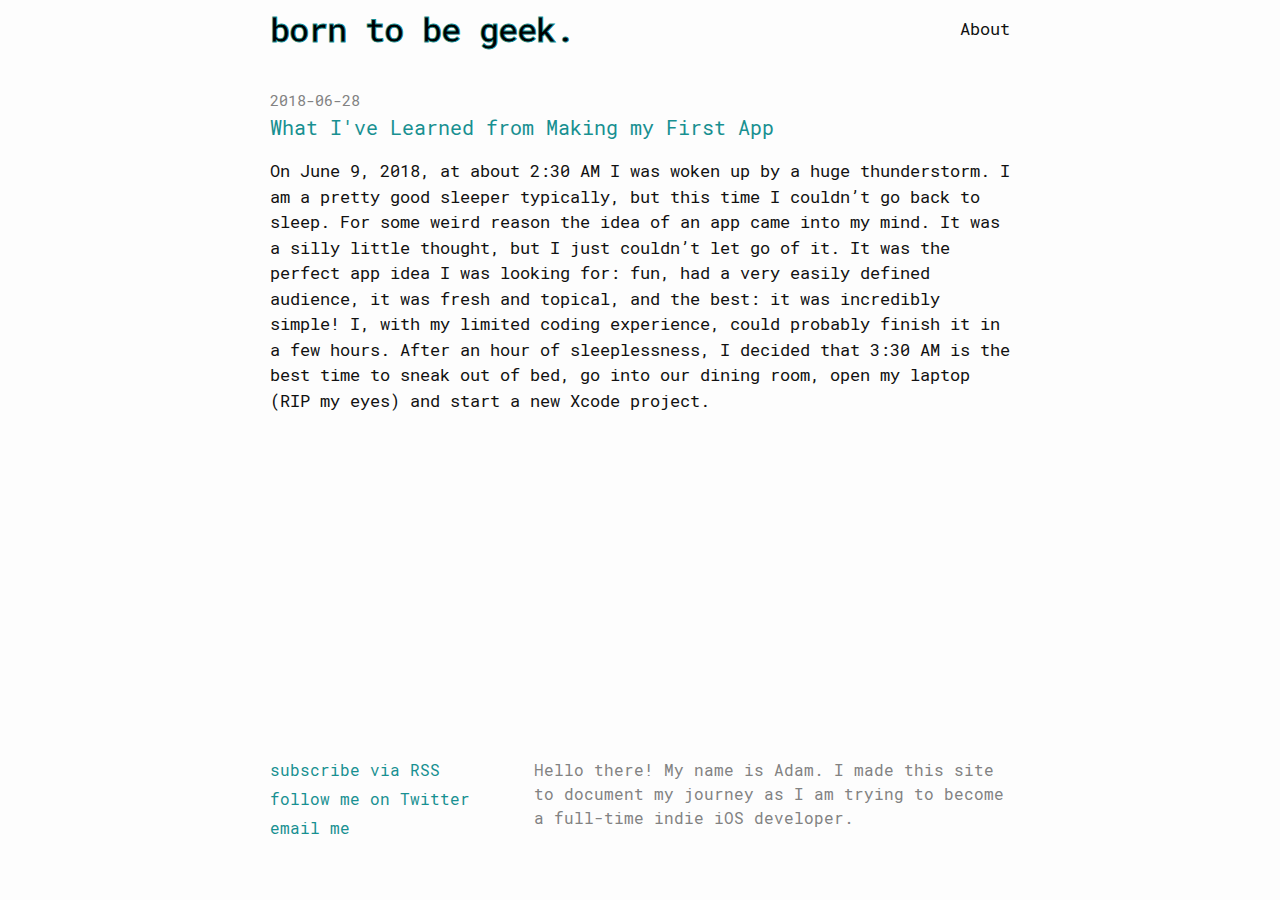
==== index.html @ 53003853 "2018-08-03_12-33" ====
<!DOCTYPE html>
<html lang="en"><head>
  <meta charset="utf-8">
  <meta http-equiv="X-UA-Compatible" content="IE=edge">
  <meta name="viewport" content="width=device-width, initial-scale=1"><!-- Begin Jekyll SEO tag v2.5.0 -->
<title>born to be geek. | Hello there! My name is Adam. I made this site to document my journey as I am trying to become a full-time indie iOS developer.</title>
<meta name="generator" content="Jekyll v3.8.3" />
<meta property="og:title" content="born to be geek." />
<meta property="og:locale" content="en_US" />
<meta name="description" content="Hello there! My name is Adam. I made this site to document my journey as I am trying to become a full-time indie iOS developer." />
<meta property="og:description" content="Hello there! My name is Adam. I made this site to document my journey as I am trying to become a full-time indie iOS developer." />
<link rel="canonical" href="http://localhost:4000/" />
<meta property="og:url" content="http://localhost:4000/" />
<meta property="og:site_name" content="born to be geek." />
<script type="application/ld+json">
{"name":"born to be geek.","description":"Hello there! My name is Adam. I made this site to document my journey as I am trying to become a full-time indie iOS developer.","@type":"WebSite","url":"http://localhost:4000/","headline":"born to be geek.","@context":"http://schema.org"}</script>
<!-- End Jekyll SEO tag -->
<link rel="stylesheet" href="/assets/main.css"><link type="application/atom+xml" rel="alternate" href="http://localhost:4000/feed.xml" title="born to be geek." /><meta name="twitter:card" content="summary_large_image">
  <meta name="twitter:site" content="@born2begeek">
  <meta name="twitter:title" content="">

  
  <meta name="twitter:description"
    content="">
  

  
  <meta name="twitter:image"
    content="/assets/img/geekpagetitle_v2.png">
  
  
  
  <link rel="apple-touch-icon" sizes="180x180" href="/assets/favicon/apple-touch-icon.png">
  <link rel="icon" type="image/png" sizes="32x32" href="/assets/favicon/favicon-32x32.png">
  <link rel="icon" type="image/png" sizes="16x16" href="/assets/favicon/favicon-16x16.png">
  <link rel="manifest" href="/assets/favicon/site.webmanifest">
  <link rel="mask-icon" href="/assets/favicon/safari-pinned-tab.svg" color="#179091">
  <meta name="msapplication-TileColor" content="#179091">
  <meta name="theme-color" content="#ffffff">
</head>
<body><header class="site-header" role="banner">

  <div class="wrapper"><a class="site-title" rel="author" href="/">born to be geek.</a><nav class="site-nav">
        <input type="checkbox" id="nav-trigger" class="nav-trigger" />
        <label for="nav-trigger">
          <span class="menu-icon">
            <svg viewBox="0 0 18 15" width="18px" height="15px">
              <path d="M18,1.484c0,0.82-0.665,1.484-1.484,1.484H1.484C0.665,2.969,0,2.304,0,1.484l0,0C0,0.665,0.665,0,1.484,0 h15.032C17.335,0,18,0.665,18,1.484L18,1.484z M18,7.516C18,8.335,17.335,9,16.516,9H1.484C0.665,9,0,8.335,0,7.516l0,0 c0-0.82,0.665-1.484,1.484-1.484h15.032C17.335,6.031,18,6.696,18,7.516L18,7.516z M18,13.516C18,14.335,17.335,15,16.516,15H1.484 C0.665,15,0,14.335,0,13.516l0,0c0-0.82,0.665-1.483,1.484-1.483h15.032C17.335,12.031,18,12.695,18,13.516L18,13.516z"/>
            </svg>
          </span>
        </label>

        <div class="trigger"><a class="page-link" href="/assets/samplepost/2018-06-28-Name-of-Post.html"></a><a class="page-link" href="/about/">About</a></div>
      </nav></div>
</header>
<main class="page-content" aria-label="Content">
      <div class="wrapper">
        <div class="home">
<ul class="post-list"><li><span class="post-meta">2018-06-28</span>
        <h3>
          <a class="post-link" href="/development/2018/06/28/What-Ive-Learned-from-Making-my-First-App.html">
            What I&#39;ve Learned from Making my First App
          </a>
        </h3><p>On June 9, 2018, at about 2:30 AM I was woken up by a huge thunderstorm. I am a pretty good sleeper typically, but this time I couldn’t go back to sleep. For some weird reason the idea of an app came into my mind. It was a silly little thought, but I just couldn’t let go of it. It was the perfect app idea I was looking for: fun, had a very easily defined audience, it was fresh and topical, and the best: it was incredibly simple! I, with my limited coding experience, could probably finish it in a few hours. After an hour of sleeplessness, I decided that 3:30 AM is the best time to sneak out of bed, go into our dining room, open my laptop (RIP my eyes) and start a new Xcode project.</p>

</li></ul></div>

      </div>
    </main><footer class="site-footer h-card">
  <data class="u-url" href="/"></data>

  <div class="wrapper">

    <div class="footer-col-wrapper">
      <div class="footer-col footer-col-1">
        <ul class="contact-list"><ul class="social-media-list"><li><a href="/feed.xml"><span>subscribe via RSS</span></a></li><li><a href="https://www.twitter.com/born2begeek"><span>follow me on Twitter</span></a></li><li><a class="u-email" href="mailto:adam%40borntobegeek.me"><span>email me</span></a></li></ul></ul>
      </div>

      <div class="footer-col footer-col-2">
        
      </div>

      <div class="footer-col footer-col-3">
        <p>Hello there! My name is Adam. I made this site to document my journey as I am trying to become a full-time indie iOS developer.</p>
      </div>
    </div>

  </div>

</footer>
</body>

</html>
---- assets/main.css ----
@font-face {
  font-family: 'RobotoMono-Regular';
  src: url("/assets/fonts/Roboto_Mono/RobotoMono-Regular.ttf") format("truetype"); }
@font-face {
  font-family: 'RobotoMono-Bold';
  src: url("/assets/fonts/Roboto_Mono/RobotoMono-Bold.ttf") format("truetype"); }
@font-face {
  font-family: 'RobotoMono-Italic';
  src: url("/assets/fonts/Roboto_Mono/RobotoMono-Italic.ttf") format("truetype"); }
@font-face {
  font-family: 'RobotoMono-BoldItalic';
  src: url("/assets/fonts/Roboto_Mono/RobotoMono-BoldItalic.ttf") format("truetype"); }
@font-face {
  font-family: 'RobotoMono-Medium';
  src: url("/assets/fonts/Roboto_Mono/RobotoMono-Medium.ttf") format("truetype"); }
/**
 * Reset some basic elements
 */
body, h1, h2, h3, h4, h5, h6,
p, blockquote, pre, hr,
dl, dd, ol, ul, figure {
  margin: 0;
  padding: 0; }

/**
 * Basic styling
 */
body {
  font: 400 17px/1.5 "RobotoMono-Regular", -apple-system, Helvetica, BlinkMacSystemFont, "Segoe UI", Roboto, Arial, sans-serif, "Apple Color Emoji", "Segoe UI Emoji", "Segoe UI Symbol";
  color: #111;
  background-color: #fdfdfd;
  -webkit-text-size-adjust: 100%;
  -webkit-font-feature-settings: "kern" 1;
  -moz-font-feature-settings: "kern" 1;
  -o-font-feature-settings: "kern" 1;
  font-feature-settings: "kern" 1;
  font-kerning: normal;
  display: flex;
  min-height: 100vh;
  flex-direction: column; }

/**
 * Set `margin-bottom` to maintain vertical rhythm
 */
h1, h2, h3, h4, h5, h6,
p, blockquote, pre,
ul, ol, dl, figure,
.highlight {
  margin-bottom: 15px; }

/**
 * `main` element
 */
main {
  display: block;
  /* Default value of `display` of `main` element is 'inline' in IE 11. */ }

/**
 * Images
 */
img {
  max-width: 100%;
  vertical-align: middle; }

/**
 * Figures
 */
figure > img {
  display: block; }

figcaption {
  font-size: 14.875px; }

/**
 * Lists
 */
ul, ol {
  margin-left: 30px; }

li > ul,
li > ol {
  margin-bottom: 0; }

/**
 * Headings
 */
h1, h2, h3, h4, h5, h6 {
  font-weight: 400; }

/**
 * Links
 */
a {
  color: #189091;
  text-decoration: none; }
  a:visited {
    color: #189091; }
  a:hover {
    color: #111;
    text-decoration: none; }
  .social-media-list a:hover {
    text-decoration: none; }
    .social-media-list a:hover .username {
      text-decoration: none; }

/**
 * Blockquotes
 */
blockquote {
  color: #828282;
  border-left: 4px solid #e8e8e8;
  padding-left: 15px;
  font-size: 19.125px;
  letter-spacing: -1px;
  font-style: italic; }
  blockquote > :last-child {
    margin-bottom: 0; }

/**
 * Code formatting
 */
pre,
code {
  font-size: 15.9375px;
  font-family: 'Roboto Mono', monospace;
  border: 1px solid #e8e8e8;
  border-radius: 3px;
  background-color: #FFFFFF; }

code {
  padding: 1px 5px; }

pre {
  padding: 8px 12px;
  overflow-x: auto; }
  pre > code {
    border: 0;
    padding-right: 0;
    padding-left: 0; }

/**
 * Wrapper
 */
.wrapper {
  max-width: -webkit-calc(800px - (30px * 2));
  max-width: calc(800px - (30px * 2));
  margin-right: auto;
  margin-left: auto;
  padding-right: 30px;
  padding-left: 30px; }
  @media screen and (max-width: 800px) {
    .wrapper {
      max-width: -webkit-calc(800px - (30px));
      max-width: calc(800px - (30px));
      padding-right: 15px;
      padding-left: 15px; } }

/**
 * Clearfix
 */
.wrapper:after, .footer-col-wrapper:after {
  content: "";
  display: table;
  clear: both; }

/**
 * Icons
 */
.svg-icon {
  width: 16px;
  height: 16px;
  display: inline-block;
  fill: #828282;
  padding-right: 5px;
  vertical-align: text-top; }

.social-media-list li + li {
  padding-top: 5px; }

/**
 * Tables
 */
table {
  margin-bottom: 30px;
  width: 100%;
  text-align: left;
  color: #3f3f3f;
  border-collapse: collapse;
  border: 1px solid #e8e8e8; }
  table tr:nth-child(even) {
    background-color: #f7f7f7; }
  table th, table td {
    padding: 10px 15px; }
  table th {
    background-color: #f0f0f0;
    border: 1px solid #dedede;
    border-bottom-color: #c9c9c9; }
  table td {
    border: 1px solid #e8e8e8; }

/**
 * Site header
 */
.site-header {
  min-height: 55.95px;
  position: relative; }

.site-title {
  color: #111;
  -webkit-text-fill-color: black;
  /* Will override color (regardless of order) */
  -webkit-text-stroke-width: 0.8px;
  -webkit-text-stroke-color: #189091;
  font-family: 'RobotoMono-Medium', monospace;
  font-size: 34px;
  font-weight: 400;
  line-height: 57.375px;
  letter-spacing: -1px;
  margin-bottom: 0;
  float: left; }
  .site-title, .site-title:visited {
    color: #424242; }

.site-nav {
  float: right;
  line-height: 57.375px; }
  .site-nav .nav-trigger {
    display: none; }
  .site-nav .menu-icon {
    display: none; }
  .site-nav .page-link {
    color: #111;
    line-height: 1.5; }
    .site-nav .page-link:not(:last-child) {
      margin-right: 20px; }
  @media screen and (max-width: 600px) {
    .site-nav {
      position: absolute;
      top: 9px;
      right: 15px;
      background-color: #fdfdfd;
      border: 1px solid #e8e8e8;
      border-radius: 5px;
      text-align: right; }
      .site-nav label[for="nav-trigger"] {
        display: block;
        float: right;
        width: 36px;
        height: 36px;
        z-index: 2;
        cursor: pointer; }
      .site-nav .menu-icon {
        display: block;
        float: right;
        width: 36px;
        height: 26px;
        line-height: 0;
        padding-top: 10px;
        text-align: center; }
        .site-nav .menu-icon > svg {
          fill: #424242; }
      .site-nav input ~ .trigger {
        clear: both;
        display: none; }
      .site-nav input:checked ~ .trigger {
        display: block;
        padding-bottom: 5px; }
      .site-nav .page-link {
        display: block;
        padding: 5px 10px;
        margin-left: 20px; }
        .site-nav .page-link:not(:last-child) {
          margin-right: 0; } }

/**
 * Site footer
 */
.site-footer {
  padding: 30px 0; }

.footer-heading {
  font-size: 19.125px;
  margin-bottom: 15px; }

.contact-list,
.social-media-list {
  list-style: none;
  margin-left: 0; }

.footer-col-wrapper {
  font-size: 15.9375px;
  color: #828282;
  margin-left: -15px; }

.footer-col {
  float: left;
  margin-bottom: 15px;
  padding-left: 15px; }

.footer-col-1 {
  width: -webkit-calc(30% - (30px / 2));
  width: calc(30% - (30px / 2)); }

.footer-col-2 {
  width: -webkit-calc(5% - (30px / 2));
  width: calc(5% - (30px / 2)); }

.footer-col-3 {
  width: -webkit-calc(65% - (30px / 2));
  width: calc(65% - (30px / 2)); }

@media screen and (max-width: 800px) {
  .footer-col-1,
  .footer-col-2 {
    width: -webkit-calc(50% - (30px / 2));
    width: calc(50% - (30px / 2)); }

  .footer-col-3 {
    width: -webkit-calc(100% - (30px / 2));
    width: calc(100% - (30px / 2)); } }
@media screen and (max-width: 600px) {
  .footer-col {
    float: none;
    width: -webkit-calc(100% - (30px / 2));
    width: calc(100% - (30px / 2)); } }
/**
 * Page content
 */
.page-content {
  padding: 30px 0;
  flex: 1; }

.page-heading {
  font-size: 25.5px;
  font-weight: 600; }

.post-list-heading {
  font-size: 25.5px;
  font-weight: 600; }

.post-list {
  margin-left: 0;
  list-style: none; }
  .post-list > li {
    margin-bottom: 30px; }

.post-meta {
  font-size: 14.875px;
  color: #828282; }

.post-link {
  display: block;
  font-size: 20.4px; }

/**
 * Posts
 */
.post-header {
  margin-bottom: 30px; }

.post-title {
  font-size: 25.5px;
  line-height: 1;
  font-weight: 600; }
  @media screen and (max-width: 800px) {
    .post-title {
      font-size: 25.5px; } }

.post-content {
  margin-bottom: 30px; }
  .post-content h2 {
    font-size: 34px; }
    @media screen and (max-width: 800px) {
      .post-content h2 {
        font-size: 29.75px; } }
  .post-content h3 {
    font-size: 27.625px; }
    @media screen and (max-width: 800px) {
      .post-content h3 {
        font-size: 23.375px; } }
  .post-content h4 {
    font-size: 21.25px; }
    @media screen and (max-width: 800px) {
      .post-content h4 {
        font-size: 19.125px; } }

.incap_page-tooltip.incap_from-right.incap_bottom {
  display: none; }

/**
 * Syntax highlighting styles
 */
.highlight {
  background: #fff; }
  .highlighter-rouge .highlight {
    background: #eef; }
  .highlight .c {
    color: #998;
    font-style: italic; }
  .highlight .err {
    color: #a61717;
    background-color: #e3d2d2; }
  .highlight .k {
    font-weight: bold; }
  .highlight .o {
    font-weight: bold; }
  .highlight .cm {
    color: #998;
    font-style: italic; }
  .highlight .cp {
    color: #999;
    font-weight: bold; }
  .highlight .c1 {
    color: #998;
    font-style: italic; }
  .highlight .cs {
    color: #999;
    font-weight: bold;
    font-style: italic; }
  .highlight .gd {
    color: #000;
    background-color: #fdd; }
  .highlight .gd .x {
    color: #000;
    background-color: #faa; }
  .highlight .ge {
    font-style: italic; }
  .highlight .gr {
    color: #a00; }
  .highlight .gh {
    color: #999; }
  .highlight .gi {
    color: #000;
    background-color: #dfd; }
  .highlight .gi .x {
    color: #000;
    background-color: #afa; }
  .highlight .go {
    color: #888; }
  .highlight .gp {
    color: #555; }
  .highlight .gs {
    font-weight: bold; }
  .highlight .gu {
    color: #aaa; }
  .highlight .gt {
    color: #a00; }
  .highlight .kc {
    font-weight: bold; }
  .highlight .kd {
    font-weight: bold; }
  .highlight .kp {
    font-weight: bold; }
  .highlight .kr {
    font-weight: bold; }
  .highlight .kt {
    color: #458;
    font-weight: bold; }
  .highlight .m {
    color: #099; }
  .highlight .s {
    color: #d14; }
  .highlight .na {
    color: #008080; }
  .highlight .nb {
    color: #0086B3; }
  .highlight .nc {
    color: #458;
    font-weight: bold; }
  .highlight .no {
    color: #008080; }
  .highlight .ni {
    color: #800080; }
  .highlight .ne {
    color: #900;
    font-weight: bold; }
  .highlight .nf {
    color: #900;
    font-weight: bold; }
  .highlight .nn {
    color: #555; }
  .highlight .nt {
    color: #000080; }
  .highlight .nv {
    color: #008080; }
  .highlight .ow {
    font-weight: bold; }
  .highlight .w {
    color: #bbb; }
  .highlight .mf {
    color: #099; }
  .highlight .mh {
    color: #099; }
  .highlight .mi {
    color: #099; }
  .highlight .mo {
    color: #099; }
  .highlight .sb {
    color: #d14; }
  .highlight .sc {
    color: #d14; }
  .highlight .sd {
    color: #d14; }
  .highlight .s2 {
    color: #d14; }
  .highlight .se {
    color: #d14; }
  .highlight .sh {
    color: #d14; }
  .highlight .si {
    color: #d14; }
  .highlight .sx {
    color: #d14; }
  .highlight .sr {
    color: #009926; }
  .highlight .s1 {
    color: #d14; }
  .highlight .ss {
    color: #990073; }
  .highlight .bp {
    color: #999; }
  .highlight .vc {
    color: #008080; }
  .highlight .vg {
    color: #008080; }
  .highlight .vi {
    color: #008080; }
  .highlight .il {
    color: #099; }
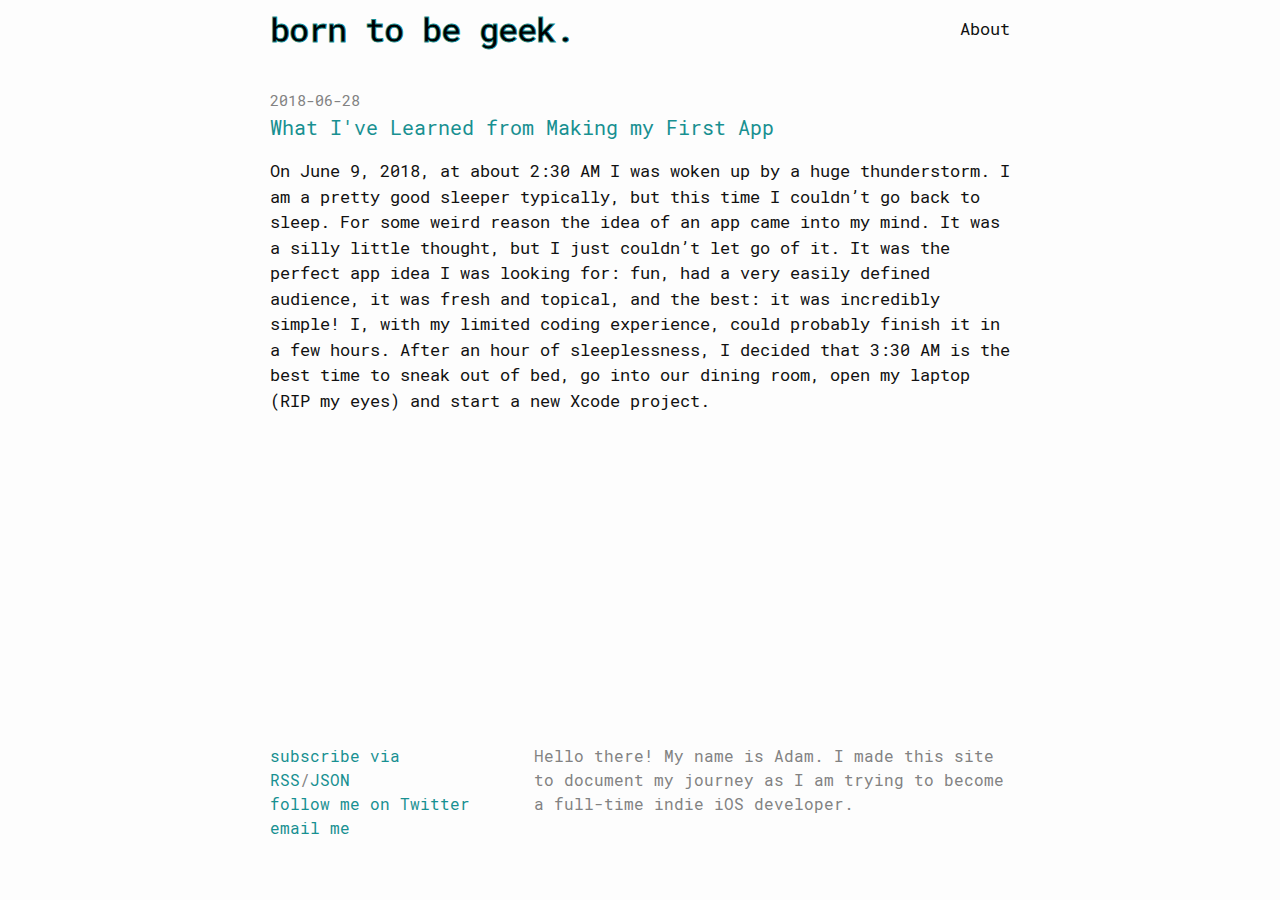
==== commit 2033bbe6: "2018-08-03_14-29" ====
--- a/index.html
+++ b/index.html
@@ -15,7 +15,9 @@
 <script type="application/ld+json">
 {"name":"born to be geek.","description":"Hello there! My name is Adam. I made this site to document my journey as I am trying to become a full-time indie iOS developer.","@type":"WebSite","url":"http://localhost:4000/","headline":"born to be geek.","@context":"http://schema.org"}</script>
 <!-- End Jekyll SEO tag -->
-<link rel="stylesheet" href="/assets/main.css"><link type="application/atom+xml" rel="alternate" href="http://localhost:4000/feed.xml" title="born to be geek." /><meta name="twitter:card" content="summary_large_image">
+<link rel="stylesheet" href="/assets/main.css"><link type="application/atom+xml" rel="alternate" href="http://localhost:4000/feed.xml" title="born to be geek." /><link rel="alternate" title="born to be geek." type="application/json" href="http://localhost:4000/feed.json" />
+
+  <meta name="twitter:card" content="summary_large_image">
   <meta name="twitter:site" content="@born2begeek">
   <meta name="twitter:title" content="">
 
@@ -73,7 +75,7 @@
 
     <div class="footer-col-wrapper">
       <div class="footer-col footer-col-1">
-        <ul class="contact-list"><ul class="social-media-list"><li><a href="/feed.xml"><span>subscribe via RSS</span></a></li><li><a href="https://www.twitter.com/born2begeek"><span>follow me on Twitter</span></a></li><li><a class="u-email" href="mailto:adam%40borntobegeek.me"><span>email me</span></a></li></ul></ul>
+        <ul class="contact-list"><ul class="social-media-list"><a href="/feed.xml"><span>subscribe via RSS</span></a>/<a href="/feed.json"><span>JSON</span></a></br><a href="https://www.twitter.com/born2begeek"><span>follow me on Twitter</span></a></br><a class="u-email" href="mailto:adam%40borntobegeek.me"><span>email me</span></a></br></ul></ul>
       </div>
 
       <div class="footer-col footer-col-2">
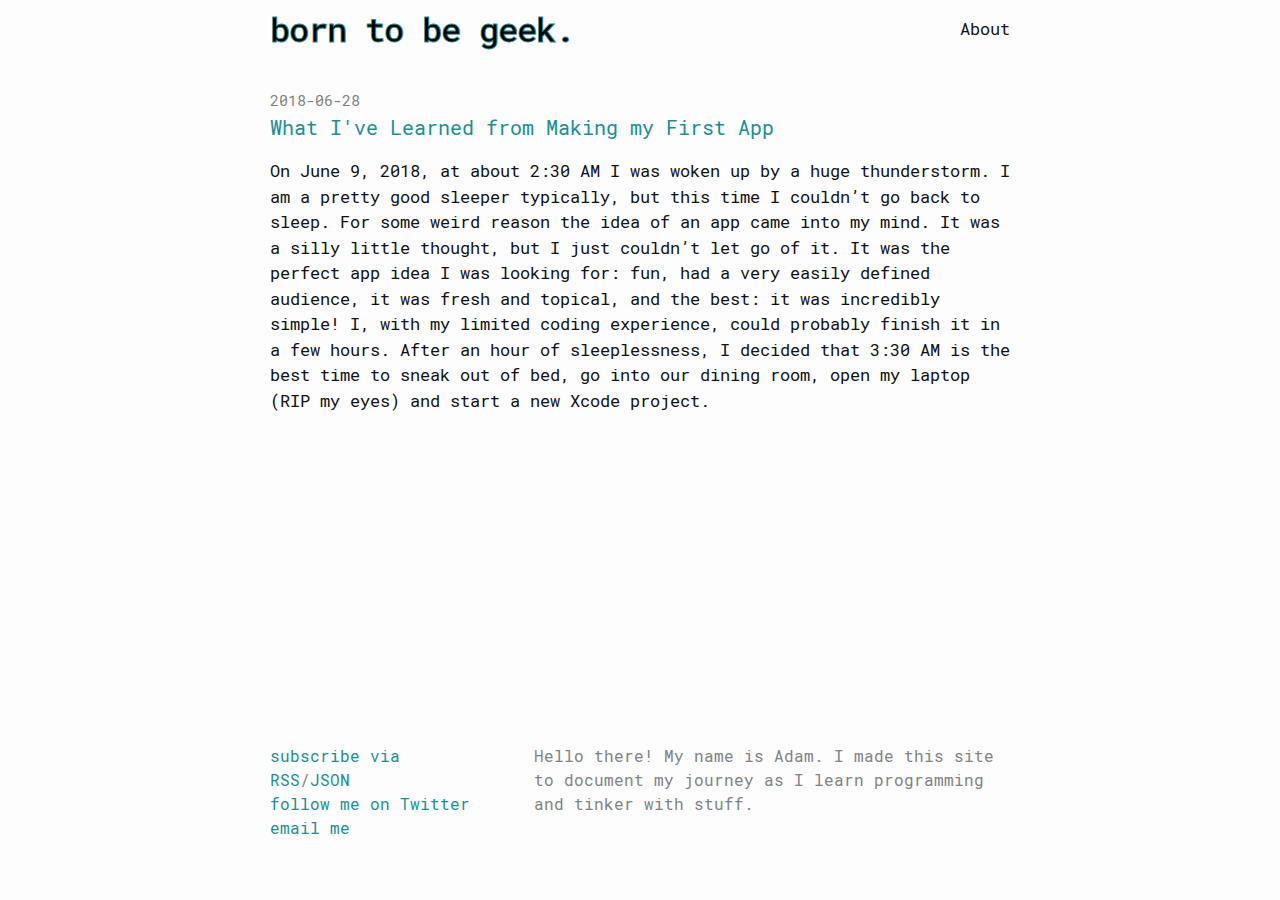
==== commit 69f82776: "2018-08-03_14-41" ====
--- a/index.html
+++ b/index.html
@@ -3,19 +3,19 @@
   <meta charset="utf-8">
   <meta http-equiv="X-UA-Compatible" content="IE=edge">
   <meta name="viewport" content="width=device-width, initial-scale=1"><!-- Begin Jekyll SEO tag v2.5.0 -->
-<title>born to be geek. | Hello there! My name is Adam. I made this site to document my journey as I am trying to become a full-time indie iOS developer.</title>
+<title>born to be geek. | Hello there! My name is Adam. I made this site to document my journey as I learn programming and tinker with stuff.</title>
 <meta name="generator" content="Jekyll v3.8.3" />
 <meta property="og:title" content="born to be geek." />
 <meta property="og:locale" content="en_US" />
-<meta name="description" content="Hello there! My name is Adam. I made this site to document my journey as I am trying to become a full-time indie iOS developer." />
-<meta property="og:description" content="Hello there! My name is Adam. I made this site to document my journey as I am trying to become a full-time indie iOS developer." />
-<link rel="canonical" href="http://localhost:4000/" />
-<meta property="og:url" content="http://localhost:4000/" />
+<meta name="description" content="Hello there! My name is Adam. I made this site to document my journey as I learn programming and tinker with stuff." />
+<meta property="og:description" content="Hello there! My name is Adam. I made this site to document my journey as I learn programming and tinker with stuff." />
+<link rel="canonical" href="http://borntobegeek.me/" />
+<meta property="og:url" content="http://borntobegeek.me/" />
 <meta property="og:site_name" content="born to be geek." />
 <script type="application/ld+json">
-{"name":"born to be geek.","description":"Hello there! My name is Adam. I made this site to document my journey as I am trying to become a full-time indie iOS developer.","@type":"WebSite","url":"http://localhost:4000/","headline":"born to be geek.","@context":"http://schema.org"}</script>
+{"name":"born to be geek.","description":"Hello there! My name is Adam. I made this site to document my journey as I learn programming and tinker with stuff.","@type":"WebSite","url":"http://borntobegeek.me/","headline":"born to be geek.","@context":"http://schema.org"}</script>
 <!-- End Jekyll SEO tag -->
-<link rel="stylesheet" href="/assets/main.css"><link type="application/atom+xml" rel="alternate" href="http://localhost:4000/feed.xml" title="born to be geek." /><link rel="alternate" title="born to be geek." type="application/json" href="http://localhost:4000/feed.json" />
+<link rel="stylesheet" href="/assets/main.css"><link type="application/atom+xml" rel="alternate" href="http://borntobegeek.me/feed.xml" title="born to be geek." /><link rel="alternate" title="born to be geek." type="application/json" href="http://borntobegeek.me/feed.json" />
 
   <meta name="twitter:card" content="summary_large_image">
   <meta name="twitter:site" content="@born2begeek">
@@ -83,7 +83,7 @@
       </div>
 
       <div class="footer-col footer-col-3">
-        <p>Hello there! My name is Adam. I made this site to document my journey as I am trying to become a full-time indie iOS developer.</p>
+        <p>Hello there! My name is Adam. I made this site to document my journey as I learn programming and tinker with stuff.</p>
       </div>
     </div>
 
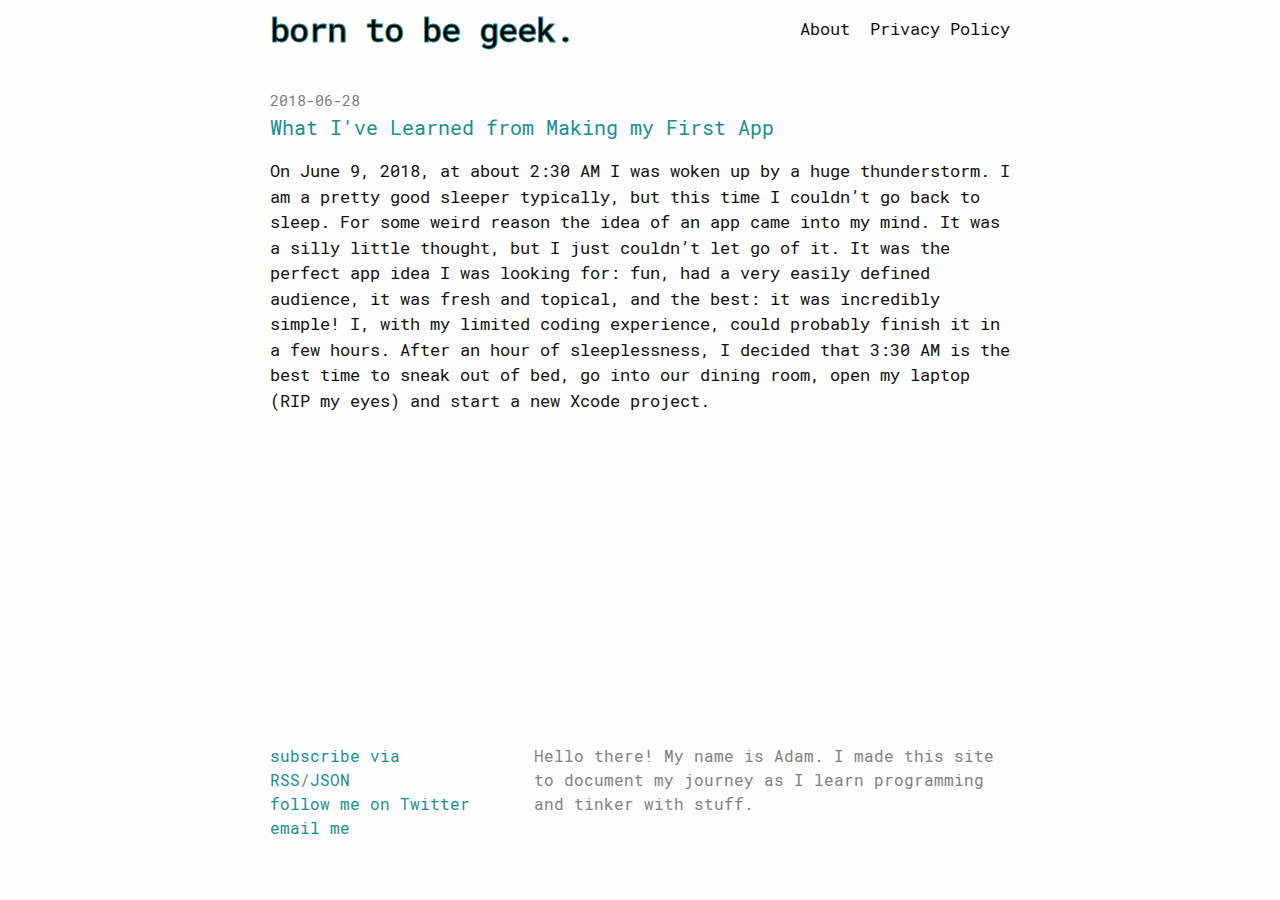
==== commit 59be0046: "2018-11-05_12-31" ====
--- a/index.html
+++ b/index.html
@@ -52,7 +52,7 @@
           </span>
         </label>
 
-        <div class="trigger"><a class="page-link" href="/assets/samplepost/2018-06-28-Name-of-Post.html"></a><a class="page-link" href="/about/">About</a></div>
+        <div class="trigger"><a class="page-link" href="/assets/samplepost/2018-06-28-Name-of-Post.html"></a><a class="page-link" href="/about/">About</a><a class="page-link" href="/privacypolicy/">Privacy Policy</a></div>
       </nav></div>
 </header>
 <main class="page-content" aria-label="Content">
--- a/assets/main.css
+++ b/assets/main.css
@@ -13,6 +13,9 @@
 @font-face {
   font-family: 'RobotoMono-Medium';
   src: url("/assets/fonts/Roboto_Mono/RobotoMono-Medium.ttf") format("truetype"); }
+@font-face {
+  font-family: 'FiraCode-Retina';
+  src: url("/assets/fonts/Fira_Code/FiraCode-Retina.ttf") format("truetype"); }
 /**
  * Reset some basic elements
  */
@@ -26,7 +29,7 @@
  * Basic styling
  */
 body {
-  font: 400 17px/1.5 "RobotoMono-Regular", -apple-system, Helvetica, BlinkMacSystemFont, "Segoe UI", Roboto, Arial, sans-serif, "Apple Color Emoji", "Segoe UI Emoji", "Segoe UI Symbol";
+  font: 400 17px/1.5 "Roboto Mono", "RobotoMono-Regular", -apple-system, Helvetica, BlinkMacSystemFont, "Segoe UI", Roboto, Arial, sans-serif, "Apple Color Emoji", "Segoe UI Emoji", "Segoe UI Symbol";
   color: #111;
   background-color: #fdfdfd;
   -webkit-text-size-adjust: 100%;
@@ -122,7 +125,7 @@
 pre,
 code {
   font-size: 15.9375px;
-  font-family: 'Roboto Mono', monospace;
+  font-family: 'Fira Code', "FiraCode-Retina", 'Roboto Mono', "RobotoMono-Regular", monospace;
   border: 1px solid #e8e8e8;
   border-radius: 3px;
   background-color: #FFFFFF; }
@@ -211,7 +214,7 @@
   /* Will override color (regardless of order) */
   -webkit-text-stroke-width: 0.8px;
   -webkit-text-stroke-color: #189091;
-  font-family: 'RobotoMono-Medium', monospace;
+  font-family: 'Roboto Mono Medium', "RobotoMono-Medium", monospace;
   font-size: 34px;
   font-weight: 400;
   line-height: 57.375px;
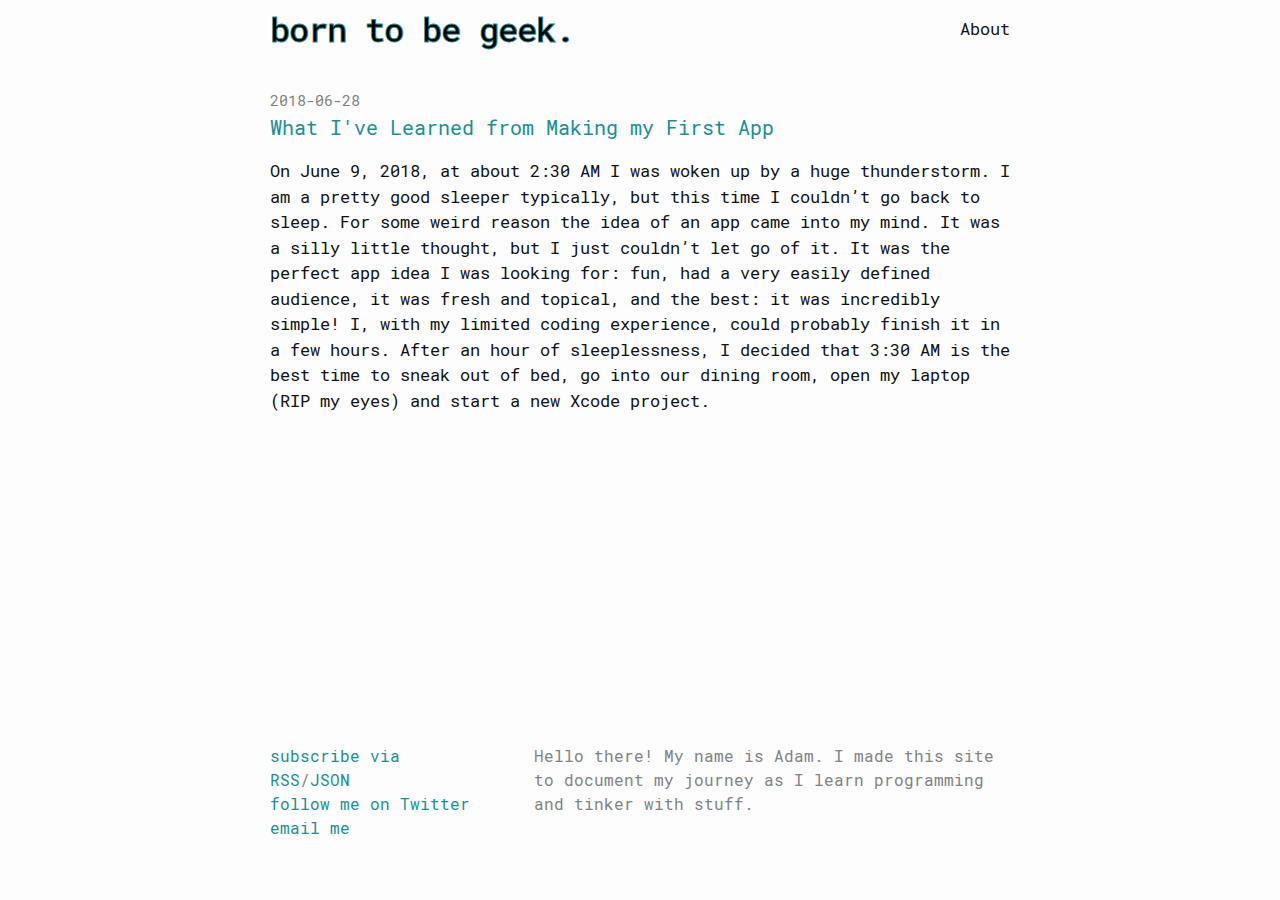
==== commit 8f60814a: "2018-12-27_14-48" ====
--- a/index.html
+++ b/index.html
@@ -52,7 +52,7 @@
           </span>
         </label>
 
-        <div class="trigger"><a class="page-link" href="/assets/samplepost/2018-06-28-Name-of-Post.html"></a><a class="page-link" href="/about/">About</a><a class="page-link" href="/privacypolicy/">Privacy Policy</a></div>
+        <div class="trigger"><a class="page-link" href="/assets/samplepost/2018-06-28-Name-of-Post.html"></a><a class="page-link" href="/about/">About</a></div>
       </nav></div>
 </header>
 <main class="page-content" aria-label="Content">
